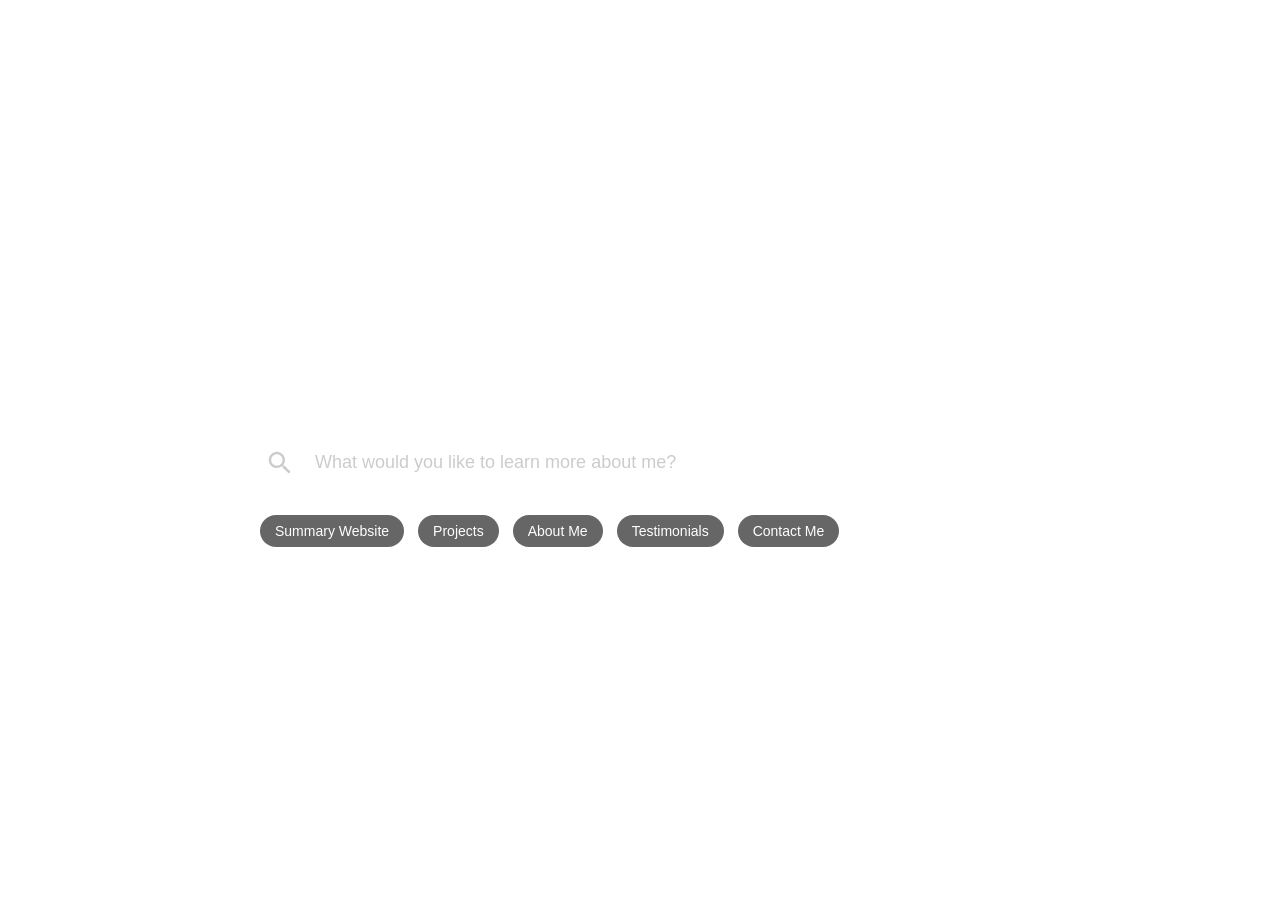
==== index.html @ 9eff25ef "Add files via upload" ====
<html>
  <head>
    <meta http-equiv="Content-Type" content="text/html; charset=UTF-8" />
    <meta name="viewport" content="width=device-width, initial-scale=1" />
    <meta http-equiv="X-UA-Compatible" content="IE=edge" />
    <meta name="author" content="colorlib.com">
    <link href="https://fonts.googleapis.com/css?family=Poppins:400,800" rel="stylesheet" />
    <link href="css/main.css" rel="stylesheet" />
  </head>
  <body>
    <div class="s006">
      <form>
        <fieldset>
          <legend>Welcome to Jin Cheng's search engine</legend>
          <div class="inner-form">
            <div class="input-field">
              <button class="btn-search" type="button">
                <svg xmlns="http://www.w3.org/2000/svg" width="24" height="24" viewBox="0 0 24 24">
                  <path d="M15.5 14h-.79l-.28-.27C15.41 12.59 16 11.11 16 9.5 16 5.91 13.09 3 9.5 3S3 5.91 3 9.5 5.91 16 9.5 16c1.61 0 3.09-.59 4.23-1.57l.27.28v.79l5 4.99L20.49 19l-4.99-5zm-6 0C7.01 14 5 11.99 5 9.5S7.01 5 9.5 5 14 7.01 14 9.5 11.99 14 9.5 14z"></path>
                </svg>
              </button>
              <input id="search" type="text" placeholder="What would you like to learn more about me?" />
            </div>
          </div>
          <div class="suggestion-wrap">
            <span>Summary Website</span>
            <span>Projects</span>
            <span>About Me</span>
            <span>Testimonials</span>
            <span>Contact Me</span>
          </div>
        </fieldset>
      </form>
    </div>
  </body>
</html>
---- css/main.css ----
html {
  line-height: 1.15;
  /* 1 */
  -ms-text-size-adjust: 100%;
  /* 2 */
  -webkit-text-size-adjust: 100%;
  /* 2 */
}

/* Sections
   ========================================================================== */
/**
 * Remove the margin in all browsers (opinionated).
 */
body {
  margin: 0;
}

/**
 * Add the correct display in IE 9-.
 */
article,
aside,
footer,
header,
nav,
section {
  display: block;
}

/**
 * Correct the font size and margin on `h1` elements within `section` and
 * `article` contexts in Chrome, Firefox, and Safari.
 */
h1 {
  font-size: 2em;
  margin: 0.67em 0;
}

/* Grouping content
   ========================================================================== */
/**
 * Add the correct display in IE 9-.
 * 1. Add the correct display in IE.
 */
figcaption,
figure,
main {
  /* 1 */
  display: block;
}

/**
 * Add the correct margin in IE 8.
 */
figure {
  margin: 1em 40px;
}

/**
 * 1. Add the correct box sizing in Firefox.
 * 2. Show the overflow in Edge and IE.
 */
hr {
  box-sizing: content-box;
  /* 1 */
  height: 0;
  /* 1 */
  overflow: visible;
  /* 2 */
}

/**
 * 1. Correct the inheritance and scaling of font size in all browsers.
 * 2. Correct the odd `em` font sizing in all browsers.
 */
pre {
  font-family: monospace, monospace;
  /* 1 */
  font-size: 1em;
  /* 2 */
}

/* Text-level semantics
   ========================================================================== */
/**
 * 1. Remove the gray background on active links in IE 10.
 * 2. Remove gaps in links underline in iOS 8+ and Safari 8+.
 */
a {
  background-color: transparent;
  /* 1 */
  -webkit-text-decoration-skip: objects;
  /* 2 */
}

/**
 * 1. Remove the bottom border in Chrome 57- and Firefox 39-.
 * 2. Add the correct text decoration in Chrome, Edge, IE, Opera, and Safari.
 */
abbr[title] {
  border-bottom: none;
  /* 1 */
  text-decoration: underline;
  /* 2 */
  text-decoration: underline dotted;
  /* 2 */
}

/**
 * Prevent the duplicate application of `bolder` by the next rule in Safari 6.
 */
b,
strong {
  font-weight: inherit;
}

/**
 * Add the correct font weight in Chrome, Edge, and Safari.
 */
b,
strong {
  font-weight: bolder;
}

/**
 * 1. Correct the inheritance and scaling of font size in all browsers.
 * 2. Correct the odd `em` font sizing in all browsers.
 */
code,
kbd,
samp {
  font-family: monospace, monospace;
  /* 1 */
  font-size: 1em;
  /* 2 */
}

/**
 * Add the correct font style in Android 4.3-.
 */
dfn {
  font-style: italic;
}

/**
 * Add the correct background and color in IE 9-.
 */
mark {
  background-color: #ff0;
  color: #000;
}

/**
 * Add the correct font size in all browsers.
 */
small {
  font-size: 80%;
}

/**
 * Prevent `sub` and `sup` elements from affecting the line height in
 * all browsers.
 */
sub,
sup {
  font-size: 75%;
  line-height: 0;
  position: relative;
  vertical-align: baseline;
}

sub {
  bottom: -0.25em;
}

sup {
  top: -0.5em;
}

/* Embedded content
   ========================================================================== */
/**
 * Add the correct display in IE 9-.
 */
audio,
video {
  display: inline-block;
}

/**
 * Add the correct display in iOS 4-7.
 */
audio:not([controls]) {
  display: none;
  height: 0;
}

/**
 * Remove the border on images inside links in IE 10-.
 */
img {
  border-style: none;
}

/**
 * Hide the overflow in IE.
 */
svg:not(:root) {
  overflow: hidden;
}

/* Forms
   ========================================================================== */
/**
 * 1. Change the font styles in all browsers (opinionated).
 * 2. Remove the margin in Firefox and Safari.
 */
button,
input,
optgroup,
select,
textarea {
  font-family: sans-serif;
  /* 1 */
  font-size: 100%;
  /* 1 */
  line-height: 1.15;
  /* 1 */
  margin: 0;
  /* 2 */
}

/**
 * Show the overflow in IE.
 * 1. Show the overflow in Edge.
 */
button,
input {
  /* 1 */
  overflow: visible;
}

/**
 * Remove the inheritance of text transform in Edge, Firefox, and IE.
 * 1. Remove the inheritance of text transform in Firefox.
 */
button,
select {
  /* 1 */
  text-transform: none;
}

/**
 * 1. Prevent a WebKit bug where (2) destroys native `audio` and `video`
 *    controls in Android 4.
 * 2. Correct the inability to style clickable types in iOS and Safari.
 */
button,
html [type="button"],
[type="reset"],
[type="submit"] {
  -webkit-appearance: button;
  /* 2 */
}

/**
 * Remove the inner border and padding in Firefox.
 */
button::-moz-focus-inner,
[type="button"]::-moz-focus-inner,
[type="reset"]::-moz-focus-inner,
[type="submit"]::-moz-focus-inner {
  border-style: none;
  padding: 0;
}

/**
 * Restore the focus styles unset by the previous rule.
 */
button:-moz-focusring,
[type="button"]:-moz-focusring,
[type="reset"]:-moz-focusring,
[type="submit"]:-moz-focusring {
  outline: 1px dotted ButtonText;
}

/**
 * Correct the padding in Firefox.
 */
fieldset {
  padding: 0.35em 0.75em 0.625em;
}

/**
 * 1. Correct the text wrapping in Edge and IE.
 * 2. Correct the color inheritance from `fieldset` elements in IE.
 * 3. Remove the padding so developers are not caught out when they zero out
 *    `fieldset` elements in all browsers.
 */
legend {
  box-sizing: border-box;
  /* 1 */
  color: inherit;
  /* 2 */
  display: table;
  /* 1 */
  max-width: 100%;
  /* 1 */
  padding: 0;
  /* 3 */
  white-space: normal;
  /* 1 */
}

/**
 * 1. Add the correct display in IE 9-.
 * 2. Add the correct vertical alignment in Chrome, Firefox, and Opera.
 */
progress {
  display: inline-block;
  /* 1 */
  vertical-align: baseline;
  /* 2 */
}

/**
 * Remove the default vertical scrollbar in IE.
 */
textarea {
  overflow: auto;
}

/**
 * 1. Add the correct box sizing in IE 10-.
 * 2. Remove the padding in IE 10-.
 */
[type="checkbox"],
[type="radio"] {
  box-sizing: border-box;
  /* 1 */
  padding: 0;
  /* 2 */
}

/**
 * Correct the cursor style of increment and decrement buttons in Chrome.
 */
[type="number"]::-webkit-inner-spin-button,
[type="number"]::-webkit-outer-spin-button {
  height: auto;
}

/**
 * 1. Correct the odd appearance in Chrome and Safari.
 * 2. Correct the outline style in Safari.
 */
[type="search"] {
  -webkit-appearance: textfield;
  /* 1 */
  outline-offset: -2px;
  /* 2 */
}

/**
 * Remove the inner padding and cancel buttons in Chrome and Safari on macOS.
 */
[type="search"]::-webkit-search-cancel-button,
[type="search"]::-webkit-search-decoration {
  -webkit-appearance: none;
}

/**
 * 1. Correct the inability to style clickable types in iOS and Safari.
 * 2. Change font properties to `inherit` in Safari.
 */
::-webkit-file-upload-button {
  -webkit-appearance: button;
  /* 1 */
  font: inherit;
  /* 2 */
}

/* Interactive
   ========================================================================== */
/*
 * Add the correct display in IE 9-.
 * 1. Add the correct display in Edge, IE, and Firefox.
 */
details,
menu {
  display: block;
}

/*
 * Add the correct display in all browsers.
 */
summary {
  display: list-item;
}

/* Scripting
   ========================================================================== */
/**
 * Add the correct display in IE 9-.
 */
canvas {
  display: inline-block;
}

/**
 * Add the correct display in IE.
 */
template {
  display: none;
}

/* Hidden
   ========================================================================== */
/**
 * Add the correct display in IE 10-.
 */
[hidden] {
  display: none;
}

html {
  height: 100%;
}

fieldset {
  margin: 0;
  padding: 0;
  -webkit-margin-start: 0;
  -webkit-margin-end: 0;
  -webkit-padding-before: 0;
  -webkit-padding-start: 0;
  -webkit-padding-end: 0;
  -webkit-padding-after: 0;
  border: 0;
}

legend {
  margin: 0;
  padding: 0;
  display: block;
  -webkit-padding-start: 0;
  -webkit-padding-end: 0;
}

/*===============================
=            Choices            =
===============================*/
.choices {
  position: relative;
  margin-bottom: 24px;
  font-size: 16px;
}

.choices:focus {
  outline: none;
}

.choices:last-child {
  margin-bottom: 0;
}

.choices.is-disabled .choices__inner, .choices.is-disabled .choices__input {
  background-color: #EAEAEA;
  cursor: not-allowed;
  -webkit-user-select: none;
     -moz-user-select: none;
      -ms-user-select: none;
          user-select: none;
}

.choices.is-disabled .choices__item {
  cursor: not-allowed;
}

.choices[data-type*="select-one"] {
  cursor: pointer;
}

.choices[data-type*="select-one"] .choices__inner {
  padding-bottom: 7.5px;
}

.choices[data-type*="select-one"] .choices__input {
  display: block;
  width: 100%;
  padding: 10px;
  border-bottom: 1px solid #DDDDDD;
  background-color: #FFFFFF;
  margin: 0;
}

.choices[data-type*="select-one"] .choices__button {
  background-image: url("../../icons/cross-inverse.svg");
  padding: 0;
  background-size: 8px;
  height: 100%;
  position: absolute;
  top: 50%;
  right: 0;
  margin-top: -10px;
  margin-right: 25px;
  height: 20px;
  width: 20px;
  border-radius: 10em;
  opacity: .5;
}

.choices[data-type*="select-one"] .choices__button:hover, .choices[data-type*="select-one"] .choices__button:focus {
  opacity: 1;
}

.choices[data-type*="select-one"] .choices__button:focus {
  box-shadow: 0px 0px 0px 2px #00BCD4;
}

.choices[data-type*="select-one"]:after {
  content: "";
  height: 0;
  width: 0;
  border-style: solid;
  border-color: #333333 transparent transparent transparent;
  border-width: 5px;
  position: absolute;
  right: 11.5px;
  top: 50%;
  margin-top: -2.5px;
  pointer-events: none;
}

.choices[data-type*="select-one"].is-open:after {
  border-color: transparent transparent #333333 transparent;
  margin-top: -7.5px;
}

.choices[data-type*="select-one"][dir="rtl"]:after {
  left: 11.5px;
  right: auto;
}

.choices[data-type*="select-one"][dir="rtl"] .choices__button {
  right: auto;
  left: 0;
  margin-left: 25px;
  margin-right: 0;
}

.choices[data-type*="select-multiple"] .choices__inner, .choices[data-type*="text"] .choices__inner {
  cursor: text;
}

.choices[data-type*="select-multiple"] .choices__button, .choices[data-type*="text"] .choices__button {
  position: relative;
  display: inline-block;
  margin-top: 0;
  margin-right: -4px;
  margin-bottom: 0;
  margin-left: 8px;
  padding-left: 16px;
  border-left: 1px solid #008fa1;
  background-image: url("../../icons/cross.svg");
  background-size: 8px;
  width: 8px;
  line-height: 1;
  opacity: .75;
}

.choices[data-type*="select-multiple"] .choices__button:hover, .choices[data-type*="select-multiple"] .choices__button:focus, .choices[data-type*="text"] .choices__button:hover, .choices[data-type*="text"] .choices__button:focus {
  opacity: 1;
}

.choices__inner {
  display: inline-block;
  vertical-align: top;
  width: 100%;
  background-color: #f9f9f9;
  padding: 7.5px 7.5px 3.75px;
  border: 1px solid #DDDDDD;
  border-radius: 2.5px;
  font-size: 14px;
  min-height: 44px;
  overflow: hidden;
}

.is-focused .choices__inner, .is-open .choices__inner {
  border-color: #b7b7b7;
}

.is-open .choices__inner {
  border-radius: 2.5px 2.5px 0 0;
}

.is-flipped.is-open .choices__inner {
  border-radius: 0 0 2.5px 2.5px;
}

.choices__list {
  margin: 0;
  padding-left: 0;
  list-style: none;
}

.choices__list--single {
  display: inline-block;
  padding: 4px 16px 4px 4px;
  width: 100%;
}

[dir="rtl"] .choices__list--single {
  padding-right: 4px;
  padding-left: 16px;
}

.choices__list--single .choices__item {
  width: 100%;
}

.choices__list--multiple {
  display: inline;
}

.choices__list--multiple .choices__item {
  display: inline-block;
  vertical-align: middle;
  border-radius: 20px;
  padding: 4px 10px;
  font-size: 12px;
  font-weight: 500;
  margin-right: 3.75px;
  margin-bottom: 3.75px;
  background-color: #00BCD4;
  border: 1px solid #00a5bb;
  color: #FFFFFF;
  word-break: break-all;
}

.choices__list--multiple .choices__item[data-deletable] {
  padding-right: 5px;
}

[dir="rtl"] .choices__list--multiple .choices__item {
  margin-right: 0;
  margin-left: 3.75px;
}

.choices__list--multiple .choices__item.is-highlighted {
  background-color: #00a5bb;
  border: 1px solid #008fa1;
}

.is-disabled .choices__list--multiple .choices__item {
  background-color: #aaaaaa;
  border: 1px solid #919191;
}

.choices__list--dropdown {
  display: none;
  z-index: 1;
  position: absolute;
  width: 100%;
  background-color: #FFFFFF;
  border: 1px solid #DDDDDD;
  top: 100%;
  margin-top: -1px;
  border-bottom-left-radius: 2.5px;
  border-bottom-right-radius: 2.5px;
  overflow: hidden;
  word-break: break-all;
}

.choices__list--dropdown.is-active {
  display: block;
}

.is-open .choices__list--dropdown {
  border-color: #b7b7b7;
}

.is-flipped .choices__list--dropdown {
  top: auto;
  bottom: 100%;
  margin-top: 0;
  margin-bottom: -1px;
  border-radius: .25rem .25rem 0 0;
}

.choices__list--dropdown .choices__list {
  position: relative;
  max-height: 300px;
  overflow: auto;
  -webkit-overflow-scrolling: touch;
  will-change: scroll-position;
}

.choices__list--dropdown .choices__item {
  position: relative;
  padding: 10px;
  font-size: 14px;
}

[dir="rtl"] .choices__list--dropdown .choices__item {
  text-align: right;
}

@media (min-width: 640px) {
  .choices__list--dropdown .choices__item--selectable {
    padding-right: 100px;
  }
  .choices__list--dropdown .choices__item--selectable:after {
    content: attr(data-select-text);
    font-size: 12px;
    opacity: 0;
    position: absolute;
    right: 10px;
    top: 50%;
    transform: translateY(-50%);
  }
  [dir="rtl"] .choices__list--dropdown .choices__item--selectable {
    text-align: right;
    padding-left: 100px;
    padding-right: 10px;
  }
  [dir="rtl"] .choices__list--dropdown .choices__item--selectable:after {
    right: auto;
    left: 10px;
  }
}

.choices__list--dropdown .choices__item--selectable.is-highlighted {
  background-color: #f2f2f2;
}

.choices__list--dropdown .choices__item--selectable.is-highlighted:after {
  opacity: .5;
}

.choices__item {
  cursor: default;
}

.choices__item--selectable {
  cursor: pointer;
}

.choices__item--disabled {
  cursor: not-allowed;
  -webkit-user-select: none;
     -moz-user-select: none;
      -ms-user-select: none;
          user-select: none;
  opacity: .5;
}

.choices__heading {
  font-weight: 600;
  font-size: 12px;
  padding: 10px;
  border-bottom: 1px solid #f7f7f7;
  color: gray;
}

.choices__button {
  text-indent: -9999px;
  -webkit-appearance: none;
  -moz-appearance: none;
       appearance: none;
  border: 0;
  background-color: transparent;
  background-repeat: no-repeat;
  background-position: center;
  cursor: pointer;
}

.choices__button:focus {
  outline: none;
}

.choices__input {
  display: inline-block;
  vertical-align: baseline;
  background-color: #f9f9f9;
  font-size: 14px;
  margin-bottom: 5px;
  border: 0;
  border-radius: 0;
  max-width: 100%;
  padding: 4px 0 4px 2px;
}

.choices__input:focus {
  outline: 0;
}

[dir="rtl"] .choices__input {
  padding-right: 2px;
  padding-left: 0;
}

.choices__placeholder {
  opacity: .5;
}

/*=====  End of Choices  ======*/
* {
  box-sizing: border-box;
}

.s006 {
  min-height: 100vh;
  display: -ms-flexbox;
  display: flex;
  -ms-flex-pack: center;
      justify-content: center;
  -ms-flex-align: center;
      align-items: center;
  font-family: 'Poppins', sans-serif;
  background: url("https://t.ly/jdYuv");
  background-size: cover;
  background-position: center center;
  padding: 15px;
}

.s006 form {
  width: 100%;
  max-width: 790px;
}

.s006 form legend {
  font-size: 36px;
  color: #fff;
  font-weight: 800;
  text-align: center;
  margin-bottom: 59px;
}

.s006 form .inner-form {
  width: 100%;
  margin-bottom: 17px;
}

.s006 form .inner-form .input-field {
  height: 70px;
  width: 100%;
  position: relative;
}

.s006 form .inner-form .input-field input {
  height: 100%;
  width: 100%;
  background: transparent;
  border: 0;
  background: #fff;
  display: block;
  width: 100%;
  padding: 10px 32px 10px 70px;
  font-size: 18px;
  color: #666;
  border-radius: 34px;
}

.s006 form .inner-form .input-field input.placeholder {
  color: #ccc;
  font-size: 18px;
}

.s006 form .inner-form .input-field input:-moz-placeholder {
  color: #ccc;
  font-size: 18px;
}

.s006 form .inner-form .input-field input::-webkit-input-placeholder {
  color: #ccc;
  font-size: 18px;
}

.s006 form .inner-form .input-field input:hover, .s006 form .inner-form .input-field input:focus {
  box-shadow: none;
  outline: 0;
}

.s006 form .inner-form .input-field .btn-search {
  width: 70px;
  display: -ms-flexbox;
  display: flex;
  -ms-flex-align: center;
      align-items: center;
  position: absolute;
  left: 0;
  height: 100%;
  background: transparent;
  border: 0;
  padding: 0;
  cursor: pointer;
  display: flex;
  -ms-flex-pack: center;
      justify-content: center;
  align-items: center;
}

.s006 form .inner-form .input-field .btn-search svg {
  fill: #ccc;
  width: 30px;
  height: 30px;
  transition: all .2s ease-out, color .2s ease-out;
}

.s006 form .inner-form .input-field .btn-search:hover, .s006 form .inner-form .input-field .btn-search:focus {
  outline: 0;
  box-shadow: none;
}

.s006 form .inner-form .input-field .btn-search:hover svg, .s006 form .inner-form .input-field .btn-search:focus svg {
  fill: #666;
}

.s006 form .suggestion-wrap {
  padding: 0 15px;
}

.s006 form .suggestion-wrap span {
  font-size: 14px;
  font-family: 'Helvetica', sans-serif;
  display: inline-block;
  background: rgba(0, 0, 0, 0.6);
  padding: 0 15px;
  line-height: 32px;
  color: #fff;
  border-radius: 16px;
  margin-right: 10px;
  margin-bottom: 10px;
}

@media screen and (max-width: 767px) {
  .s006 form .inner-form .input-field {
    margin-bottom: 20px;
    height: 50px;
  }
  .s006 form .inner-form .input-field input {
    padding-left: 55px;
    font-size: 16px;
  }
  .s006 form .inner-form .input-field .btn-search svg {
    width: 26px;
    height: 26px;
  }
}
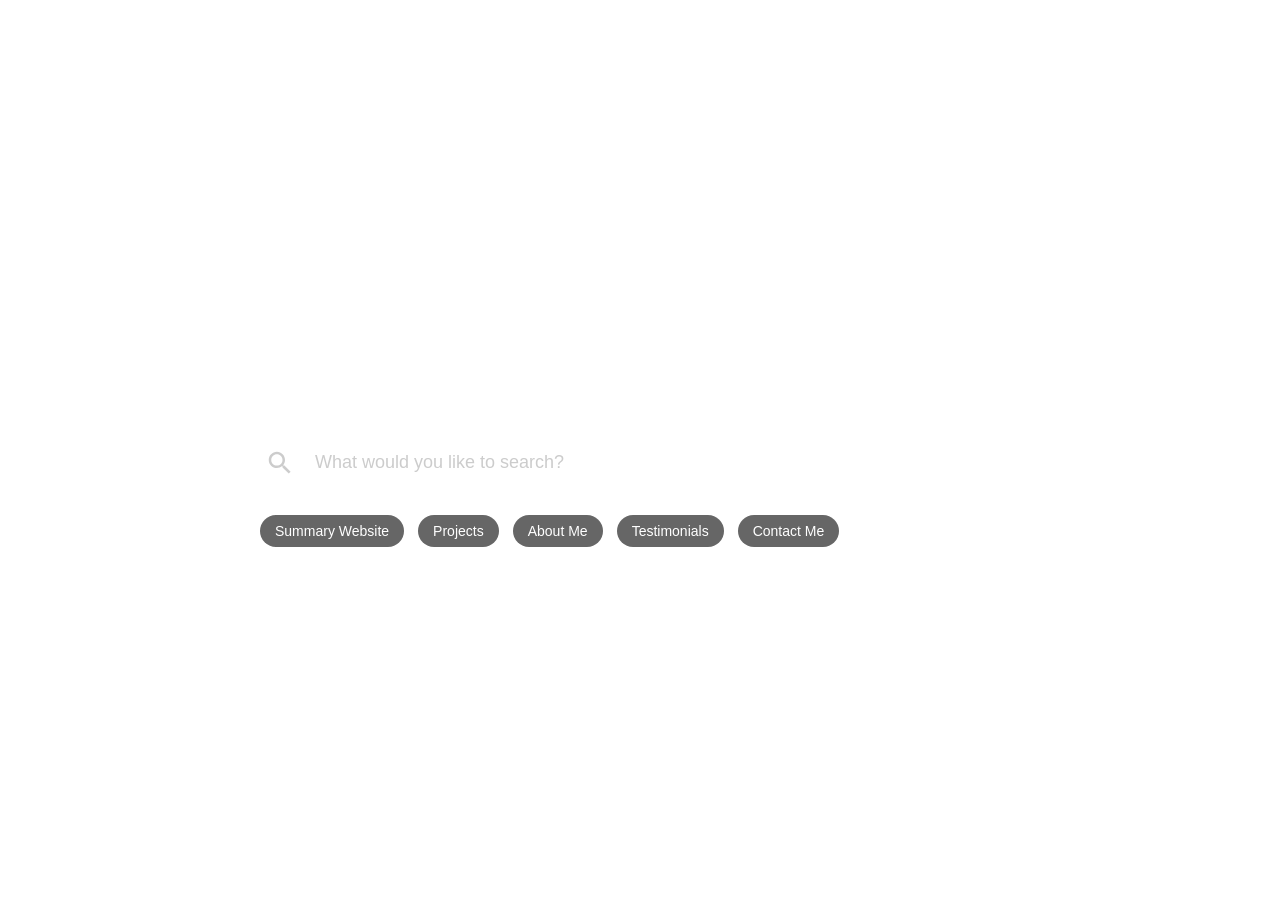
==== commit 8ba5ef1b: "Update index.html" ====
--- a/index.html
+++ b/index.html
@@ -19,18 +19,30 @@
                   <path d="M15.5 14h-.79l-.28-.27C15.41 12.59 16 11.11 16 9.5 16 5.91 13.09 3 9.5 3S3 5.91 3 9.5 5.91 16 9.5 16c1.61 0 3.09-.59 4.23-1.57l.27.28v.79l5 4.99L20.49 19l-4.99-5zm-6 0C7.01 14 5 11.99 5 9.5S7.01 5 9.5 5 14 7.01 14 9.5 11.99 14 9.5 14z"></path>
                 </svg>
               </button>
-              <input id="search" type="text" placeholder="What would you like to learn more about me?" />
+              <input id="search" type="text" class="query" placeholder="What would you like to search?" />
             </div>
           </div>
           <div class="suggestion-wrap">
-            <span>Summary Website</span>
-            <span>Projects</span>
-            <span>About Me</span>
-            <span>Testimonials</span>
-            <span>Contact Me</span>
+            <span id="summarywebsite">Summary Website</span>
+            <span id="projects">Projects</span>
+            <span id="aboutme">About Me</span>
+            <span id="testimonials">Testimonials</span>
+            <span id="contactme">Contact Me</span>
           </div>
         </fieldset>
       </form>
     </div>
+    <script>
+      let query = document.querySelector('.query')
+      let BtnSearch = document.querySelector('.btn-search')
+  
+      BtnSearch.onclick = function(){
+          let url = "https://www.google.com.sg/search?q="+query.value;
+          window.open(url, "_self");
+      }
+    </script>
+    <script src="js/extention/choices.js"></script>
+    <script src="js/extention/custom-materialize.js"></script>
+    <script src="js/extention/flatpickr.js"></script>
   </body>
 </html>
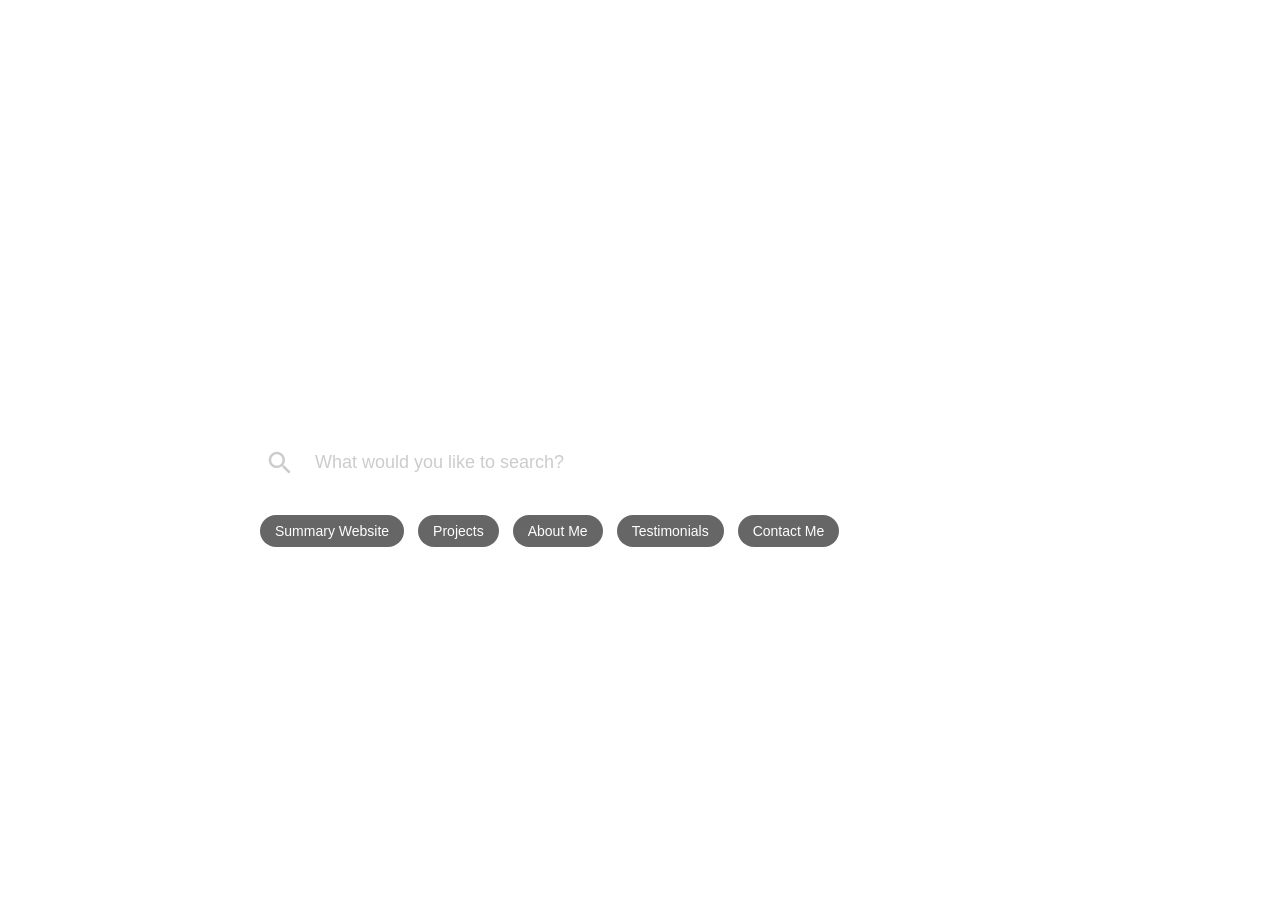
==== commit f8fdf98f: "Update index.html" ====
--- a/index.html
+++ b/index.html
@@ -34,12 +34,27 @@
     </div>
     <script>
       let query = document.querySelector('.query')
+      let form = document.querySelector('form');
       let BtnSearch = document.querySelector('.btn-search')
-  
-      BtnSearch.onclick = function(){
-          let url = "https://www.google.com.sg/search?q="+query.value;
-          window.open(url, "_self");
-      }
+      function performSearch() {
+    let url = "https://www.google.com.sg/search?q=" + query.value;
+    window.open(url, "_self");
+  }
+
+  query.addEventListener('keydown', function(event) {
+    if (event.key === 'Enter') {
+      event.preventDefault(); 
+      performSearch();
+    }
+  });
+
+  BtnSearch.addEventListener('click', function() {
+    performSearch();
+  });
+
+  form.addEventListener('submit', function(event) {
+    event.preventDefault();
+  });
     </script>
     <script src="js/extention/choices.js"></script>
     <script src="js/extention/custom-materialize.js"></script>
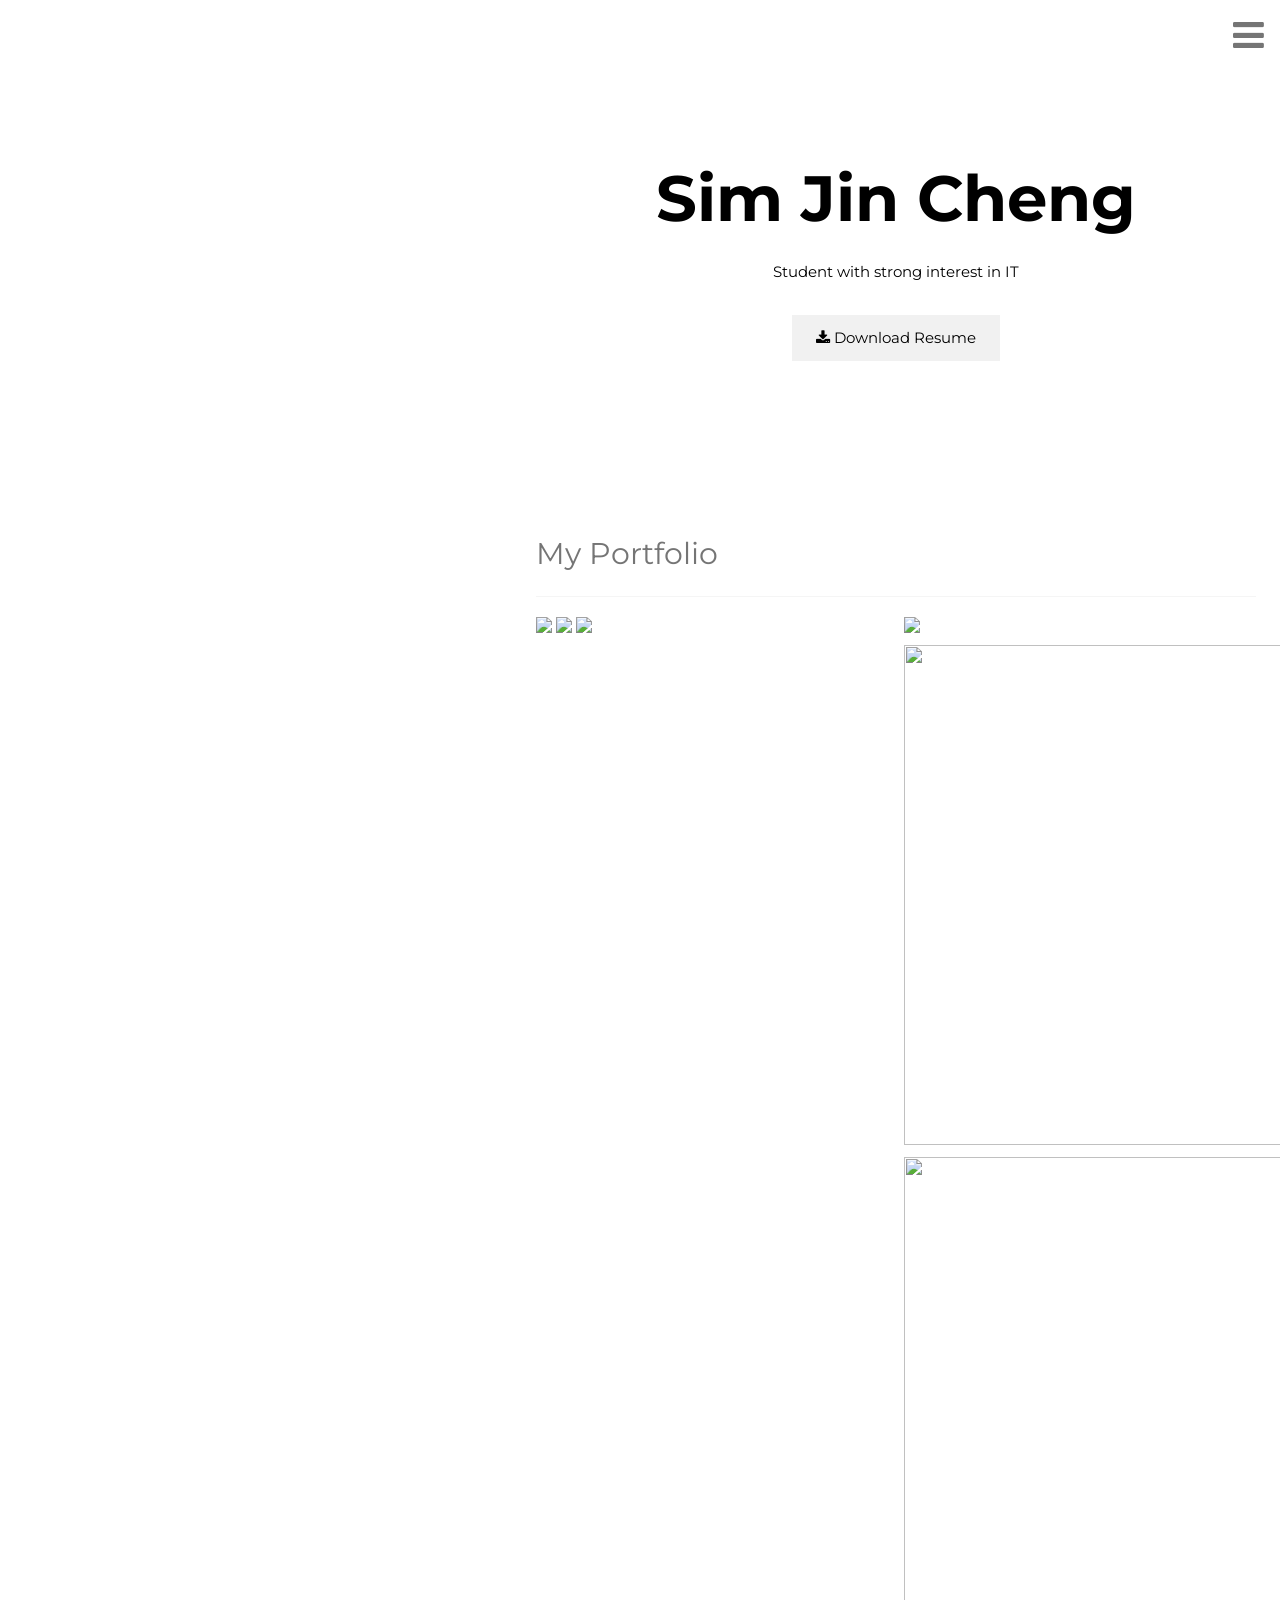
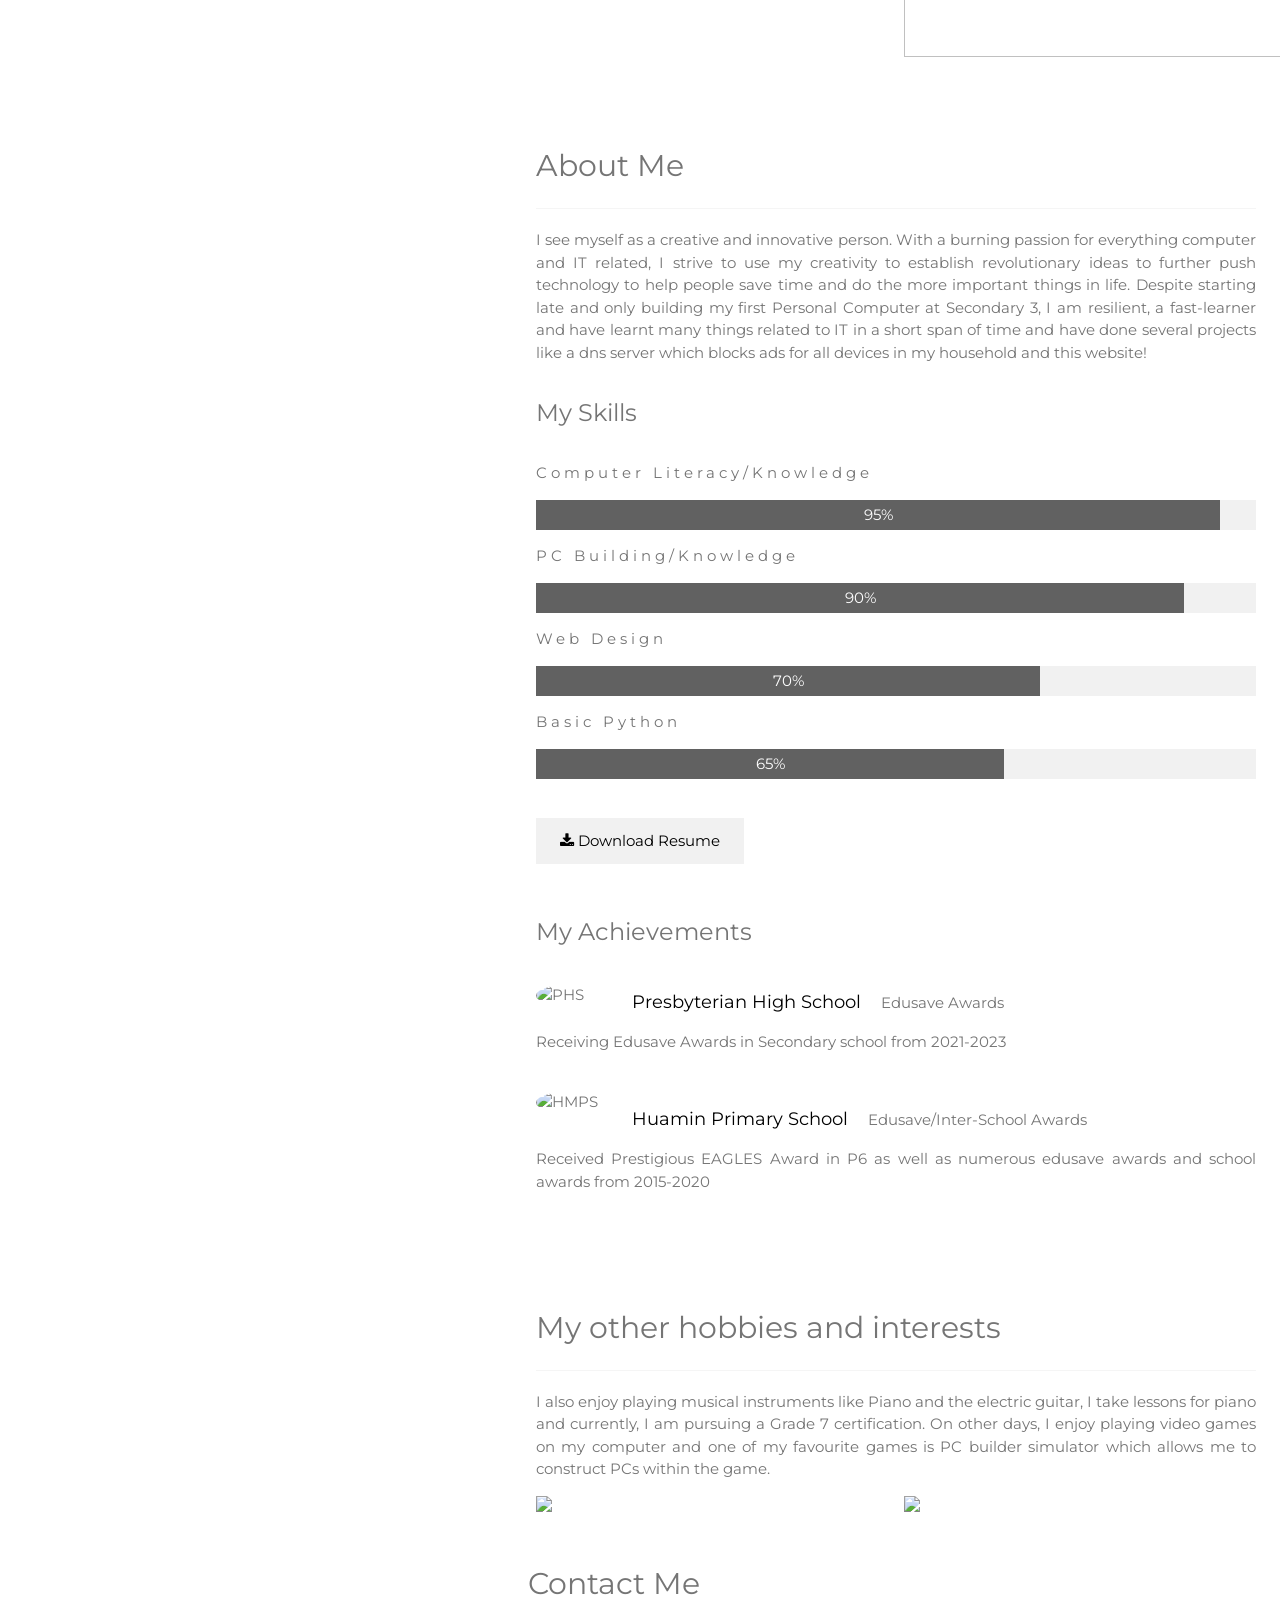
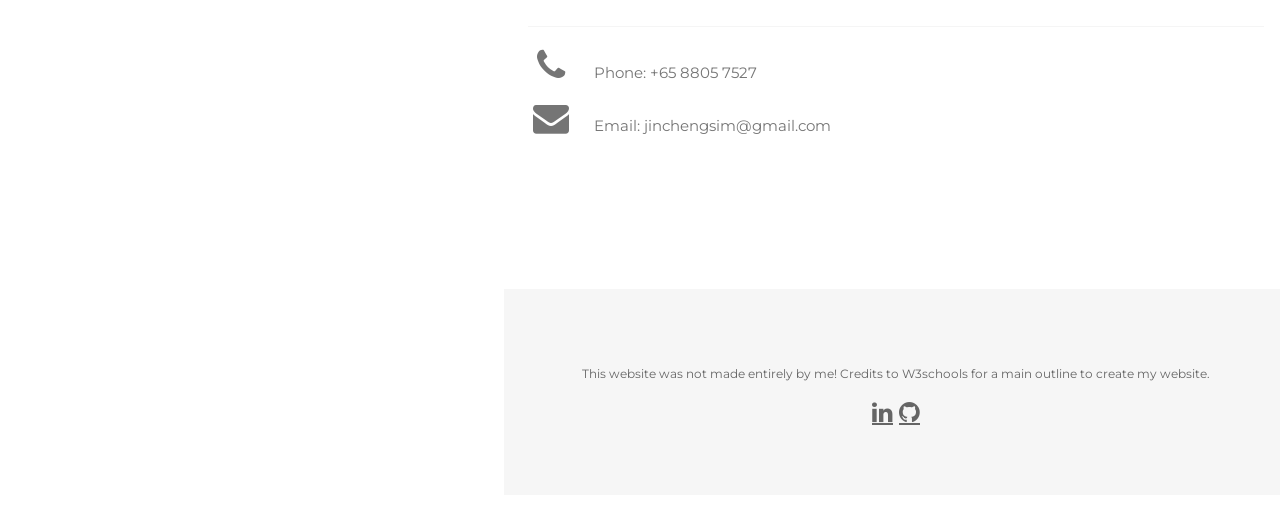
==== commit a32d7e67: "Update and rename Mainwebsite.html to index.html" ====
--- a/index.html
+++ b/index.html
@@ -1,63 +1,179 @@
-<html>
-  <head>
-    <meta http-equiv="Content-Type" content="text/html; charset=UTF-8" />
-    <meta name="viewport" content="width=device-width, initial-scale=1" />
-    <meta http-equiv="X-UA-Compatible" content="IE=edge" />
-    <meta name="author" content="colorlib.com">
-    <link href="https://fonts.googleapis.com/css?family=Poppins:400,800" rel="stylesheet" />
-    <link href="css/main.css" rel="stylesheet" />
-  </head>
-  <body>
-    <div class="s006">
-      <form>
-        <fieldset>
-          <legend>Welcome to Jin Cheng's search engine</legend>
-          <div class="inner-form">
-            <div class="input-field">
-              <button class="btn-search" type="button">
-                <svg xmlns="http://www.w3.org/2000/svg" width="24" height="24" viewBox="0 0 24 24">
-                  <path d="M15.5 14h-.79l-.28-.27C15.41 12.59 16 11.11 16 9.5 16 5.91 13.09 3 9.5 3S3 5.91 3 9.5 5.91 16 9.5 16c1.61 0 3.09-.59 4.23-1.57l.27.28v.79l5 4.99L20.49 19l-4.99-5zm-6 0C7.01 14 5 11.99 5 9.5S7.01 5 9.5 5 14 7.01 14 9.5 11.99 14 9.5 14z"></path>
-                </svg>
-              </button>
-              <input id="search" type="text" class="query" placeholder="What would you like to search?" />
-            </div>
-          </div>
-          <div class="suggestion-wrap">
-            <span id="summarywebsite">Summary Website</span>
-            <span id="projects">Projects</span>
-            <span id="aboutme">About Me</span>
-            <span id="testimonials">Testimonials</span>
-            <span id="contactme">Contact Me</span>
-          </div>
-        </fieldset>
-      </form>
-    </div>
-    <script>
-      let query = document.querySelector('.query')
-      let form = document.querySelector('form');
-      let BtnSearch = document.querySelector('.btn-search')
-      function performSearch() {
-    let url = "https://www.google.com.sg/search?q=" + query.value;
-    window.open(url, "_self");
-  }
-
-  query.addEventListener('keydown', function(event) {
-    if (event.key === 'Enter') {
-      event.preventDefault(); 
-      performSearch();
-    }
-  });
-
-  BtnSearch.addEventListener('click', function() {
-    performSearch();
-  });
-
-  form.addEventListener('submit', function(event) {
-    event.preventDefault();
-  });
-    </script>
-    <script src="js/extention/choices.js"></script>
-    <script src="js/extention/custom-materialize.js"></script>
-    <script src="js/extention/flatpickr.js"></script>
-  </body>
-</html>
+<!DOCTYPE html>
+<html>
+  <head>
+    <title>Jin Cheng's Website</title>
+    <meta charset="UTF-8">
+    <meta name="viewport" content="width=device-width, initial-scale=1">
+    <link rel="stylesheet" href="https://www.w3schools.com/w3css/4/w3.css">
+    <link rel="stylesheet" href="https://fonts.googleapis.com/css?family=Montserrat">
+    <link rel="stylesheet" href="https://cdnjs.cloudflare.com/ajax/libs/font-awesome/4.7.0/css/font-awesome.min.css">
+    <style>
+    body, h1,h2,h3,h4,h5,h6 {font-family: "Montserrat", sans-serif}
+    .w3-row-padding img {margin-bottom: 12px}
+    .bgimg {
+      background-position: center;
+      background-repeat: no-repeat;
+      background-size: cover;
+      background-image: url('https://img.freepik.com/premium-photo/abstract-black-background_609138-986.jpg');
+      min-height: 100%;
+    }
+    </style>
+  </head>
+<body>
+
+<!-- Sidebar with image -->
+<nav class="w3-sidebar w3-hide-medium w3-hide-small" style="width:40%">
+  <div class="bgimg"></div>
+</nav>
+
+<!-- Hidden Sidebar (reveals when clicked on menu icon)-->
+<nav class="w3-sidebar w3-black w3-animate-right w3-xxlarge" style="display:none;padding-top:150px;right:0;z-index:2" id="mySidebar">
+  <a href="javascript:void(0)" onclick="closeNav()" class="w3-button w3-black w3-xxxlarge w3-display-topright" style="padding:0 12px;">
+    <i class="fa fa-remove"></i>
+  </a>
+  <div class="w3-bar-block w3-center">
+    <a href="#" class="w3-bar-item w3-button w3-text-grey w3-hover-black" onclick="closeNav()">Home</a>
+    <a href="#portfolio" class="w3-bar-item w3-button w3-text-grey w3-hover-black" onclick="closeNav()">Portfolio</a>
+    <a href="#about" class="w3-bar-item w3-button w3-text-grey w3-hover-black" onclick="closeNav()">About</a>
+    <a href="#contact" class="w3-bar-item w3-button w3-text-grey w3-hover-black" onclick="closeNav()">Contact</a>
+  </div>
+</nav>
+
+<!-- Page Content -->
+<div class="w3-main w3-padding-large" style="margin-left:40%">
+
+  <!-- Menu icon to open sidebar -->
+  <span class="w3-button w3-top w3-white w3-xxlarge w3-text-grey w3-hover-text-black" style="width:auto;right:0;" onclick="openNav()"><i class="fa fa-bars"></i></span>
+
+  <!-- Header -->
+  <header class="w3-container w3-center" style="padding:128px 16px" id="home">
+    <h1 class="w3-jumbo"><b>Sim Jin Cheng</b></h1>
+    <p>Student with strong interest in IT</p>
+    <img src="C:\Users\Jc\VSC\892f8089-6c99-4155-a0ca-57bea6835031.jpg" class="w3-image w3-hide-large w3-hide-medium w3-round" width="1000" height="1333">
+    <button class="w3-button w3-light-grey w3-padding-large w3-margin-top">
+      <i class="fa fa-download"></i> Download Resume
+    </button>
+  </header>
+
+  <!-- Portfolio Section -->
+  <div class="w3-padding-32 w3-content" id="portfolio">
+    <h2 class="w3-text-grey">My Portfolio</h2>
+    <hr class="w3-opacity">
+
+    <!-- Grid for photos -->
+    <div class="w3-row-padding" style="margin:0 -16px">
+      <div class="w3-half">
+        <img src="C:\Users\Jc\VSC\IMG_8831.jpg" style="width:100%">
+        <img src="C:\Users\Jc\VSC\IMG_8813.jpg" style="width:100%">
+        <img src="C:\Users\Jc\VSC\1000028801.jpeg" style="width:100%">
+      </div>
+
+      <div class="w3-half">
+        <img src="C:\Users\Jc\VSC\f7d57c24-eb94-4719-a981-2869790bdc80.jpg" style="width:100%">
+        <img src="C:\Users\Jc\VSC\Screenshot 2024-04-18 224145.png" width="500" height="500">
+        <img src="C:\Users\Jc\VSC\816617ad-b727-4b33-a319-0df141e708ed.jpg" width="500" height="500">
+      </div>
+    <!-- End photo grid -->
+    </div>
+  <!-- End Portfolio Section -->
+  </div>
+
+  <!-- About Section -->
+  <div class="w3-content w3-justify w3-text-grey w3-padding-32" id="about">
+    <h2>About Me</h2>
+    <hr class="w3-opacity">
+    <p>I see myself as a creative and innovative person. With a burning passion for everything computer and IT related, I strive to use my creativity
+    to establish revolutionary ideas to further push technology to help people save time and do the more important things in life. Despite starting late and only building my
+    first Personal Computer at Secondary 3, I am resilient, a fast-learner and have learnt many things related to IT in a short span of time and have done several projects like a dns server which blocks ads for all devices in my household and this website!
+    </p>
+    <h3 class="w3-padding-16">My Skills</h3>
+    <p class="w3-wide">Computer Literacy/Knowledge</p>
+    <div class="w3-light-grey">
+      <div class="w3-container w3-center w3-padding-small w3-dark-grey" style="width:95%">95%</div>
+    </div>
+    <p class="w3-wide">PC Building/Knowledge</p>
+    <div class="w3-light-grey">
+      <div class="w3-container w3-center w3-padding-small w3-dark-grey" style="width:90%">90%</div>
+    </div>
+    <p class="w3-wide">Web Design</p>
+    <div class="w3-light-grey">
+      <div class="w3-container w3-center w3-padding-small w3-dark-grey" style="width:70%">70%</div>
+    </div>
+    <p class="w3-wide">Basic Python</p>
+    <div class="w3-light-grey">
+      <div class="w3-container w3-center w3-padding-small w3-dark-grey" style="width:65%">65%</div>
+    </div><br>
+
+    <button class="w3-button w3-light-grey w3-padding-large w3-section">
+      <i class="fa fa-download"></i> Download Resume
+    </button>
+
+    <!-- Achievements -->
+    <h3 class="w3-padding-24">My Achievements</h3>
+    <img src="https://www.shirleyuni.com/wp-content/uploads/2022/10/Presbyterian-High-School-icon-v2-150x150.jpg" alt="PHS" class="w3-left w3-circle w3-margin-right" style="width:80px">
+    <p><span class="w3-large w3-text-black w3-margin-right">Presbyterian High School</span> Edusave Awards</p>
+    <p>Receiving Edusave Awards in Secondary school from 2021-2023</p><br>
+   
+    <img src="https://huaminpri.moe.edu.sg/images/School%20Logo%20Version%202022%20Aug.jpg" alt="HMPS" class="w3-left w3-circle w3-margin-right" style="width:80px">
+    <p><span class="w3-large w3-text-black w3-margin-right">Huamin Primary School</span> Edusave/Inter-School Awards</p>
+    <p>Received Prestigious EAGLES Award in P6 as well as numerous edusave awards and school awards from 2015-2020</p><br>
+
+  <!-- End About Section -->
+  </div>
+
+  <!-- My other hobbies -->
+    <div class="w3-content w3-justify w3-text-grey w3-padding-32" id="about">
+      <h2>My other hobbies and interests</h2>
+      <hr class="w3-opacity">
+      <p>I also enjoy playing musical instruments like Piano and the electric guitar, I take lessons for piano and currently, I am pursuing a Grade 7 certification. On other days, I enjoy playing video games on my computer and one of my favourite games is PC builder simulator which allows me to construct PCs within the game.
+      </p>
+      <div class="w3-row-padding" style="margin:0 -16px">
+        <div class="w3-half">
+          <img src="C:\Users\Jc\VSC\878c6b8a-4265-4ab6-9b18-a908a6cf1ec4.jpg" style="width:100%">
+        </div>
+  
+        <div class="w3-half">
+          <img src="C:\Users\Jc\VSC\IMG_8854.jpg" style="width:105%"></p><br>
+        </div>
+
+      
+
+  <!-- Contact Section -->
+  <div class="w3-padding-32 w3-content w3-text-grey" id="contact" style="margin-bottom:64px">
+  <h2>Contact Me</h2>
+    <hr class="w3-opacity">
+
+    <div class="w3-section">
+      <p><i class="fa fa-phone fa-fw w3-xxlarge w3-margin-right"></i> Phone: +65 8805 7527</p>
+      <p><i class="fa fa-envelope fa-fw w3-xxlarge w3-margin-right"> </i> Email: jinchengsim@gmail.com
+</p>
+    </div>
+    
+    <!-- Image of location/map -->
+    <img src="" class="w3-image w3-greyscale" style="width:100%;margin:32px 0">
+  </div> 
+  
+  <!-- Footer. -->
+  <footer class="w3-container w3-padding-64 w3-light-grey w3-center w3-opacity w3-xlarge" style="margin:-24px">
+    <p class="w3-small">This website was not made entirely by me! Credits to W3schools for a main outline to create my website.</p>
+    <a class="fa fa-linkedin w3-hover-opacity" href="https://www.linkedin.com/in/jin-cheng-sim-71856b2ba/" target="_blank"></a>
+    <a class="fa fa-github w3-hover-opacity" href="https://github.com/jcsaar" target="_blank"></a
+  <!-- End footer -->
+  </footer>
+<!-- END PAGE CONTENT -->
+</div>
+
+<script>
+// Open and close sidebar
+function openNav() {
+  document.getElementById("mySidebar").style.width = "60%";
+  document.getElementById("mySidebar").style.display = "block";
+}
+
+function closeNav() {
+  document.getElementById("mySidebar").style.display = "none";
+}
+</script>
+
+</body>
+</html>
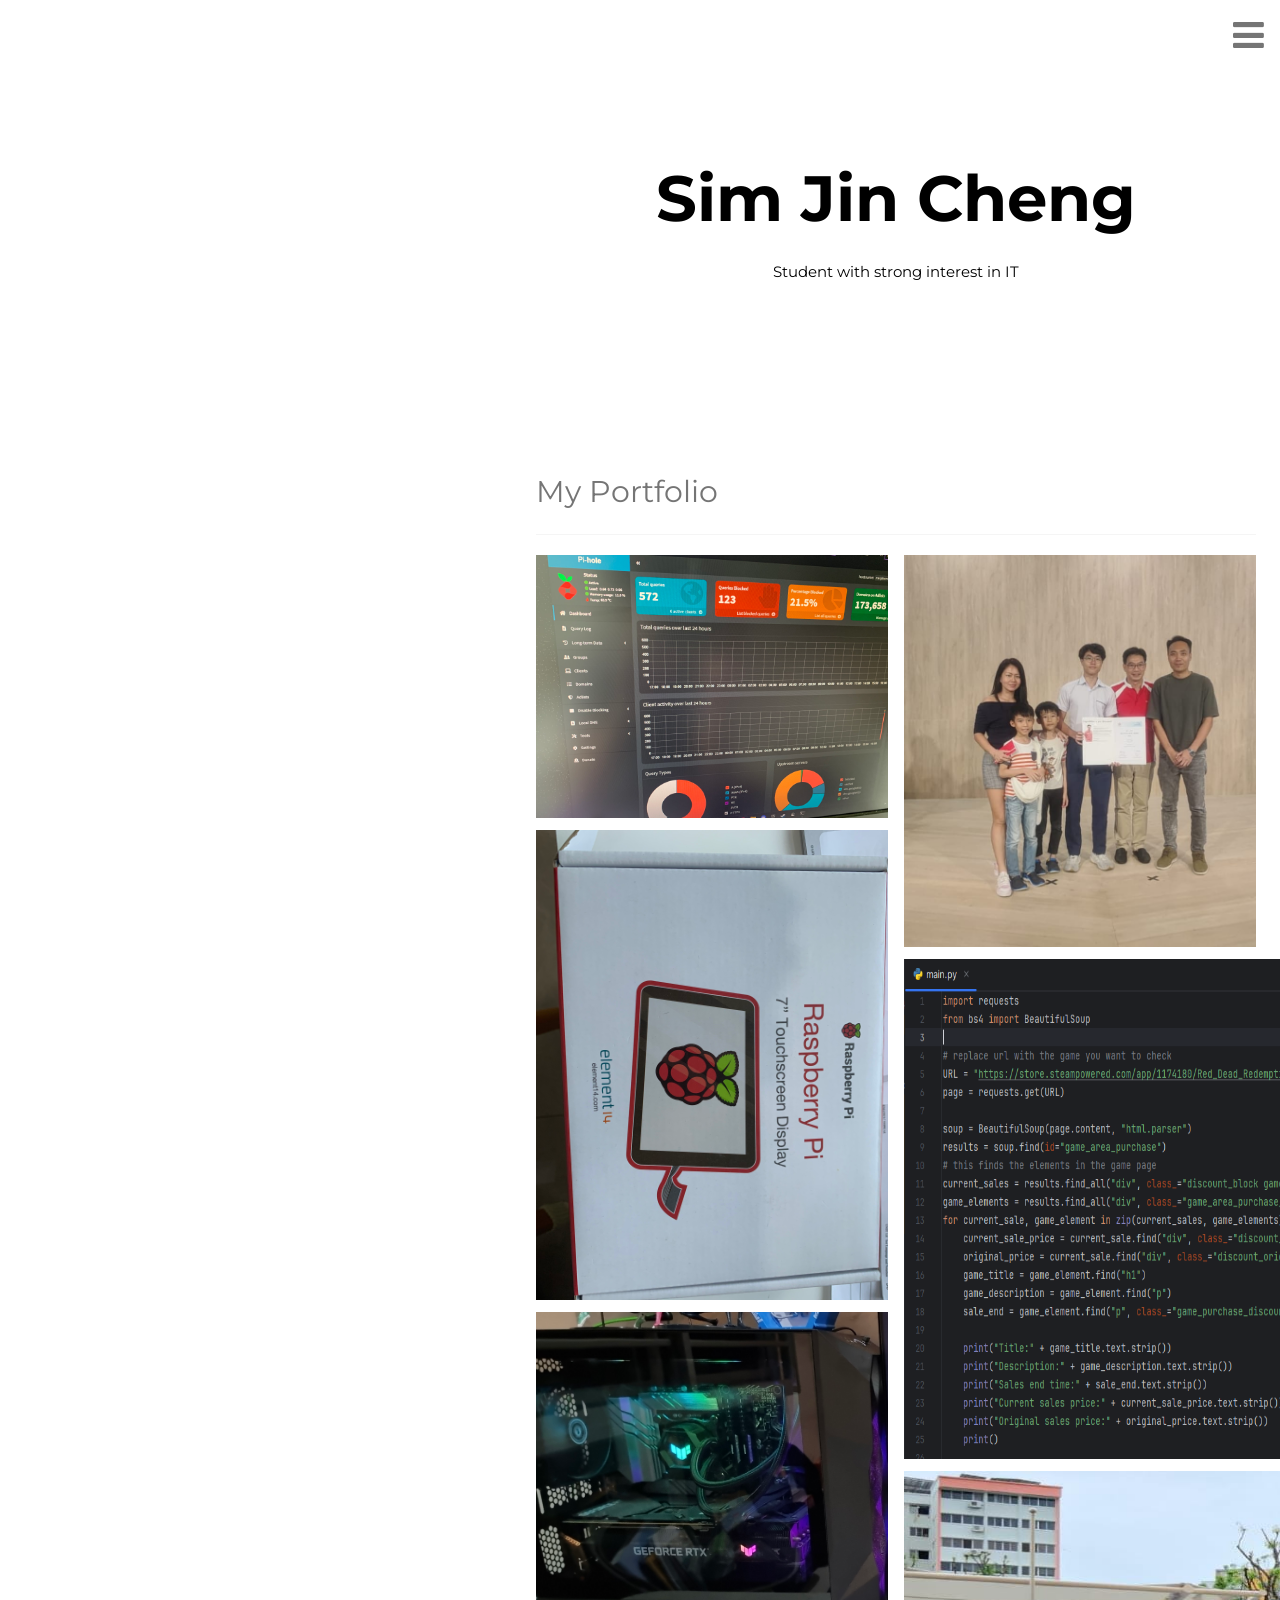
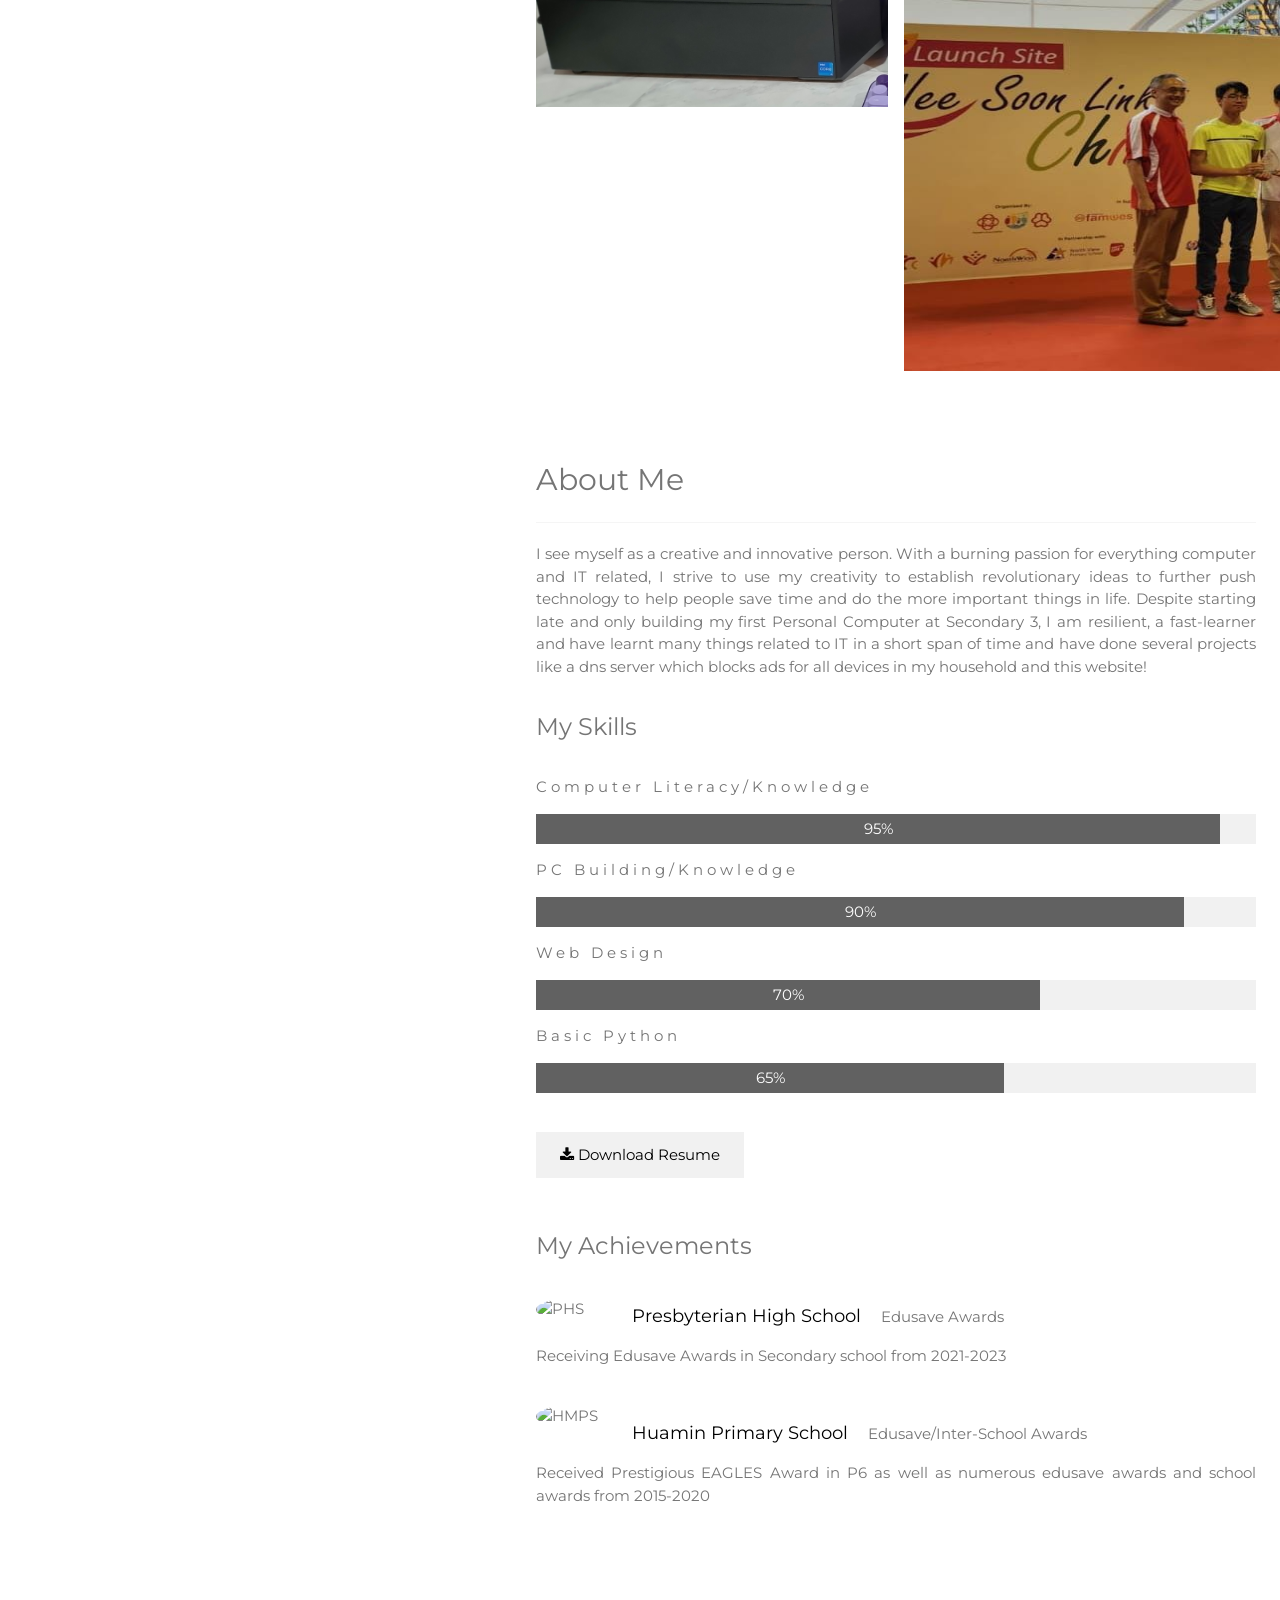
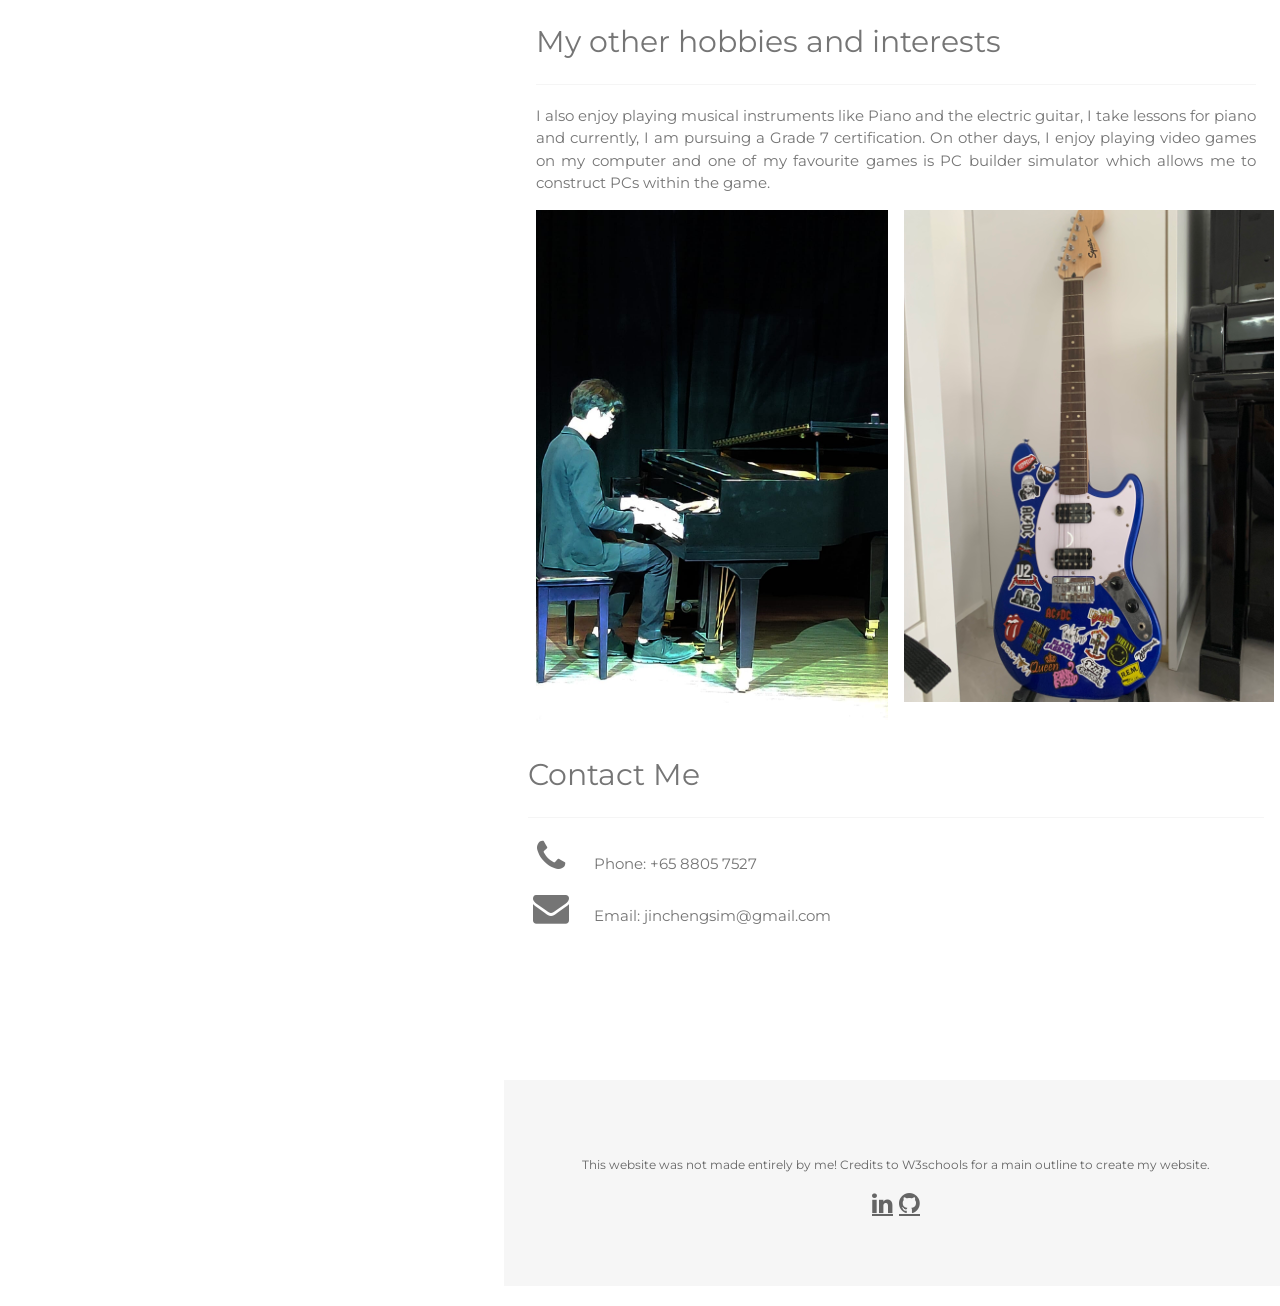
==== commit 828dcb48: "Update index.html" ====
--- a/index.html
+++ b/index.html
@@ -50,9 +50,6 @@
     <h1 class="w3-jumbo"><b>Sim Jin Cheng</b></h1>
     <p>Student with strong interest in IT</p>
     <img src="C:\Users\Jc\VSC\892f8089-6c99-4155-a0ca-57bea6835031.jpg" class="w3-image w3-hide-large w3-hide-medium w3-round" width="1000" height="1333">
-    <button class="w3-button w3-light-grey w3-padding-large w3-margin-top">
-      <i class="fa fa-download"></i> Download Resume
-    </button>
   </header>
 
   <!-- Portfolio Section -->
@@ -63,15 +60,15 @@
     <!-- Grid for photos -->
     <div class="w3-row-padding" style="margin:0 -16px">
       <div class="w3-half">
-        <img src="C:\Users\Jc\VSC\IMG_8831.jpg" style="width:100%">
-        <img src="C:\Users\Jc\VSC\IMG_8813.jpg" style="width:100%">
-        <img src="C:\Users\Jc\VSC\1000028801.jpeg" style="width:100%">
+        <img src="./IMG_8831.jpg" style="width:100%">
+        <img src="./IMG_8813.jpg" style="width:100%">
+        <img src="./1000028801.jpeg" style="width:100%">
       </div>
 
       <div class="w3-half">
-        <img src="C:\Users\Jc\VSC\f7d57c24-eb94-4719-a981-2869790bdc80.jpg" style="width:100%">
-        <img src="C:\Users\Jc\VSC\Screenshot 2024-04-18 224145.png" width="500" height="500">
-        <img src="C:\Users\Jc\VSC\816617ad-b727-4b33-a319-0df141e708ed.jpg" width="500" height="500">
+        <img src="./f7d57c24-eb94-4719-a981-2869790bdc80.jpg" style="width:100%">
+        <img src="./Screenshot 2024-04-18 224145.png" width="500" height="500">
+        <img src="./816617ad-b727-4b33-a319-0df141e708ed.jpg" width="500" height="500">
       </div>
     <!-- End photo grid -->
     </div>
@@ -129,11 +126,11 @@
       </p>
       <div class="w3-row-padding" style="margin:0 -16px">
         <div class="w3-half">
-          <img src="C:\Users\Jc\VSC\878c6b8a-4265-4ab6-9b18-a908a6cf1ec4.jpg" style="width:100%">
+          <img src="./878c6b8a-4265-4ab6-9b18-a908a6cf1ec4.jpg" style="width:100%">
         </div>
   
         <div class="w3-half">
-          <img src="C:\Users\Jc\VSC\IMG_8854.jpg" style="width:105%"></p><br>
+          <img src="./IMG_8854.jpg" style="width:105%"></p><br>
         </div>
 
       
